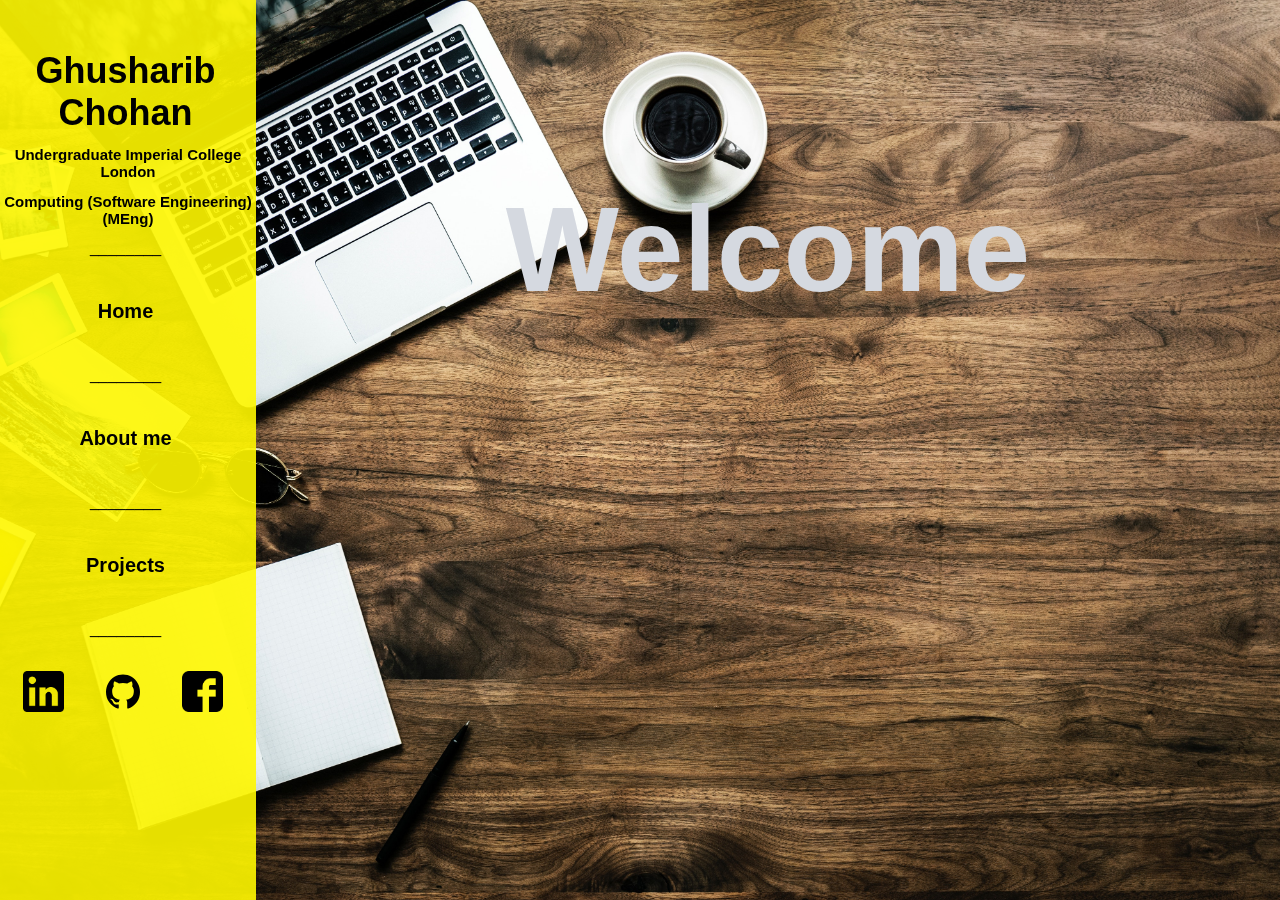
==== index.html @ 6c1b6f7f "Added major index page to website and style sheet" ====
<!DOCTYPE html>
<html lang="en" dir="ltr">
  <head>
    <meta charset="utf-8">
    <title>Ghusharib Chohan - Home</title>
    <link rel="stylesheet" type="text/css" href="style.css">
  </head>
  <body>
    <div id="sidebar">
      <div id="sidebarTop">
        <h1> Ghusharib Chohan </h1>
        <h2> Undergraduate Imperial College London </h2>
        <h2> Computing (Software Engineering) (MEng) </h2>
        <p> ________ </p>
      </div>

      <div id="menu">
        <a href="#"> <p> Home </p> </a>
        <p> ________ </p>
        <a href="aboutMe.html"> <p> About me </p> </a>
        <p> ________ </p>
        <a href="#"> <p> Projects </p> </a>
        <p> ________ </p>
      </div>

      <div id="sidebarBottom">
        <table>
          <tr>
            <td>
              <a href = "https://www.linkedin.com/in/Ghusharib">
                <img class="logos" src="Images/LinkedIn.png", alt="LinkedIn">
              </a>
            </td>
            <td>
              <a href = "https://www.github.com/Ghusharib">
                <img class="logos", id="github", src="Images/github.svg", alt="github">
              </a>
            </td>
            <td>
              <a href = "https://www.facebook.com/ghusharib.chohan">
                <img class="logos", id="facebook", src="Images/FB.png", alt="facebook">
              </a>
            </td>
          </tr>
        </table>
      </div>
    </div>
    <div class="main">
      <h1 id="Welcome"> Welcome </h1>
    </div>
  </body>
</html>
---- style.css ----
#sidebar {
  float:left;
  width: 20%;
  height: 100%;
  background-color: RGBA(255,247,0, 0.9);
  position:fixed;
  padding: 0;
}

#sidebar p {
  margin: 10px;
  margin-right: 15px;
}

#sidebar h1 {
  margin: 10px;
  margin-top: 50px;
  margin-right: 15px;
}

h1 {
  font-size: 36px;
  font-family: sans-serif;
  font-weight: bold;
  text-align: center;
}

h2 {
  font-size: 15px;
  text-align: center;
  font-family: sans-serif;
  font-weight: bolder;
}

p {
  text-align: center;
  font-family: sans-serif;
}

html{
  width: 100vw;
  height: 100vh;
}

body{
  margin:0px;
  height: 100%;
  background-image: url(Images/Sidebar.jpg);
  background-size: cover;
  background-position: left;
  background-repeat: no-repeat;
}

.logos {
  width: 50%;
  margin: 20px;
  display: block;
  margin-left: auto;
  margin-right: auto;
}

td {
  align-items: center;
}

#sidebar table {
  margin-right: 10px;
}

#menu a {
  font-weight: bold;
  font-family: sans-serif;
  margin: 50px;
  text-align: center;
  font-size: 20px;
  text-decoration: none;
  color: black;
}

.main {
  width: 80%;
  height: 100%;
  position: relative;
  float: right;
}

#Welcome {
  font-family: sans-serif;
  display: block;
  margin: auto;
  margin-top: 20vh;
  color: RGB(213,217,224);
  font-size: 120px;
}
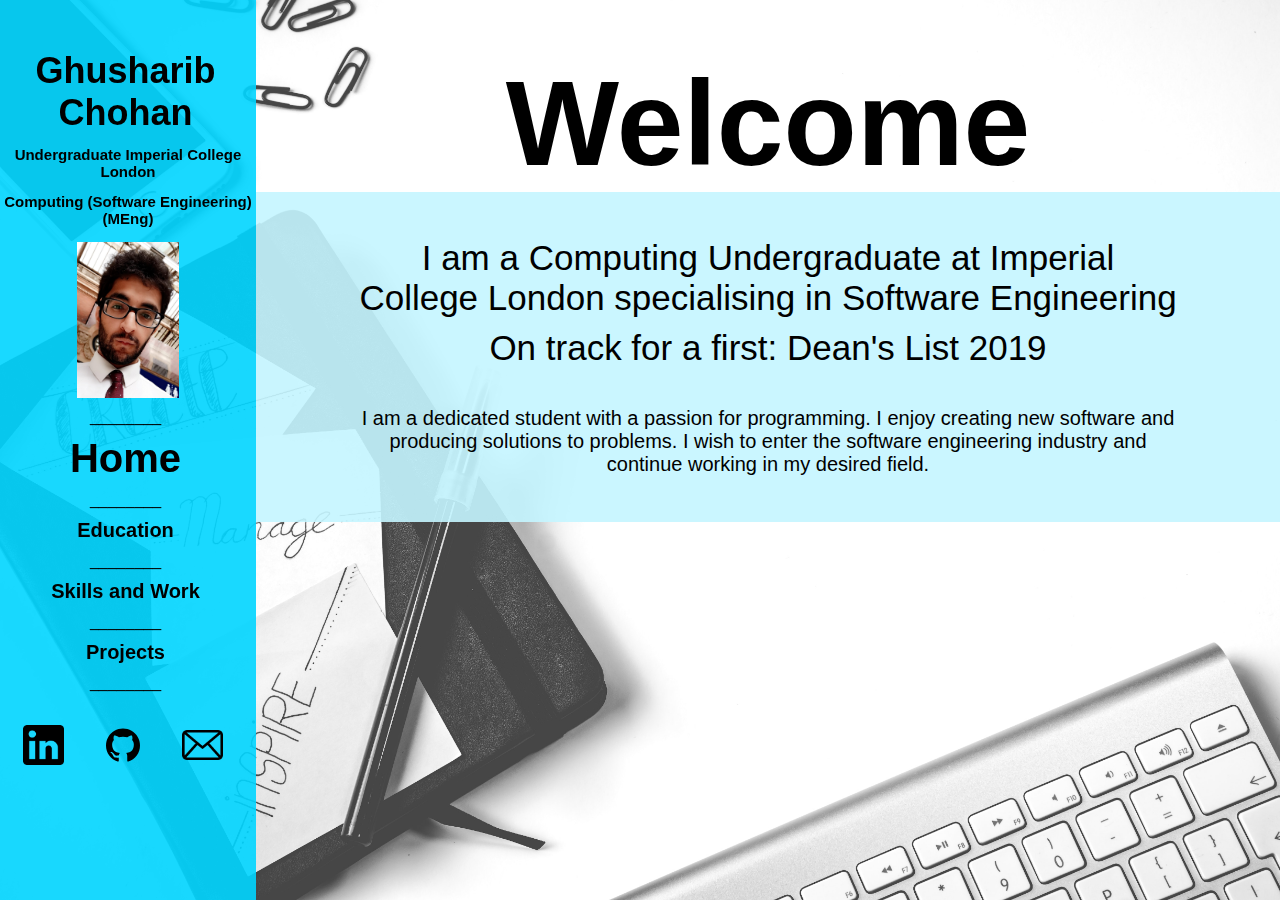
==== commit 1c17ec4f: "Added a lot of content in one go" ====
--- a/index.html
+++ b/index.html
@@ -4,6 +4,7 @@
     <meta charset="utf-8">
     <title>Ghusharib Chohan - Home</title>
     <link rel="stylesheet" type="text/css" href="style.css">
+    <link rel="stylesheet" href="https://cdnjs.cloudflare.com/ajax/libs/animate.css/3.7.2/animate.min.css">
   </head>
   <body>
     <div id="sidebar">
@@ -11,15 +12,18 @@
         <h1> Ghusharib Chohan </h1>
         <h2> Undergraduate Imperial College London </h2>
         <h2> Computing (Software Engineering) (MEng) </h2>
+        <img src="Images/ghusharib.jpeg" id="Ghusharib" class="animated pulse delay-2s" alt="Ghusharib">
         <p> ________ </p>
       </div>
 
       <div id="menu">
-        <a href="#"> <p> Home </p> </a>
+        <a href="#" id="current"> <p class="animated flipInY fast"> Home </p> </a>
         <p> ________ </p>
-        <a href="aboutMe.html"> <p> About me </p> </a>
+        <a href="education.html"> <p> Education </p> </a>
         <p> ________ </p>
-        <a href="#"> <p> Projects </p> </a>
+        <a href="skills.html"> <p> Skills and Work </p> </a>
+        <p> ________ </p>
+        <a href="projects.html"> <p> Projects </p> </a>
         <p> ________ </p>
       </div>
 
@@ -28,17 +32,17 @@
           <tr>
             <td>
               <a href = "https://www.linkedin.com/in/Ghusharib">
-                <img class="logos" src="Images/LinkedIn.png", alt="LinkedIn">
+                <img class="logos" src="Images/LinkedIn.png" alt="LinkedIn">
               </a>
             </td>
             <td>
               <a href = "https://www.github.com/Ghusharib">
-                <img class="logos", id="github", src="Images/github.svg", alt="github">
+                <img class="logos" id="github" src="Images/github.svg" alt="github">
               </a>
             </td>
             <td>
-              <a href = "https://www.facebook.com/ghusharib.chohan">
-                <img class="logos", id="facebook", src="Images/FB.png", alt="facebook">
+              <a href="mailto:ghusharib@hotmail.com">
+                <img class="logos" id="email" src="Images/email.png" alt="ghusharib@hotmail.com">
               </a>
             </td>
           </tr>
@@ -46,7 +50,17 @@
       </div>
     </div>
     <div class="main">
-      <h1 id="Welcome"> Welcome </h1>
+      <h1 id="Welcome" class="animated zoomIn"> Welcome </h1>
+      <div id="mainText">
+        <br> <br>
+        <div class ="animated fadeIn delay-1s">
+        <p> I am a Computing Undergraduate at Imperial College London specialising in Software Engineering </p>
+        <p> On track for a first: Dean's List 2019 </p> <br>
+        <p class="subtext"> I am a dedicated student with a passion for programming. I enjoy creating new software and producing solutions to problems. I wish to enter
+            the software engineering industry and continue working in my desired field. </p>
+        <br> <br>
+      </div>
+      </div>
     </div>
   </body>
 </html>
--- a/style.css
+++ b/style.css
@@ -2,7 +2,7 @@
   float:left;
   width: 20%;
   height: 100%;
-  background-color: RGBA(255,247,0, 0.9);
+  background-color: RGBA(0,213,255, 0.9);
   position:fixed;
   padding: 0;
 }
@@ -38,8 +38,9 @@
 }
 
 html{
-  width: 100vw;
-  height: 100vh;
+  width: 100%;
+  height: 100%;
+  overflow-x: none;
 }
 
 body{
@@ -47,7 +48,7 @@
   height: 100%;
   background-image: url(Images/Sidebar.jpg);
   background-size: cover;
-  background-position: left;
+  background-position: bottom-left;
   background-repeat: no-repeat;
 }
 
@@ -67,14 +68,25 @@
   margin-right: 10px;
 }
 
+#Ghusharib {
+  width: 40%;
+  display: block;
+  margin: auto;
+  margin-top: 15px;
+}
+
 #menu a {
   font-weight: bold;
-  font-family: sans-serif;
-  margin: 50px;
+  font-family: sans-serif
   text-align: center;
   font-size: 20px;
   text-decoration: none;
   color: black;
+}
+
+#current {
+  font-size: 40px !important;
+  font-weight: bolder;
 }
 
 .main {
@@ -82,13 +94,36 @@
   height: 100%;
   position: relative;
   float: right;
+  text-align: center;
+  display: block;
+  margin: 0;
 }
 
 #Welcome {
   font-family: sans-serif;
   display: block;
   margin: auto;
-  margin-top: 20vh;
-  color: RGB(213,217,224);
+  margin-top: 6vh;
+  color: black;
   font-size: 120px;
 }
+
+#mainText p {
+  color: black;
+  font-size: 35px;
+  width: 80%;
+  margin: auto;
+  margin-top: 1%;
+  margin-bottom: 1%;
+  weight: bold;
+}
+
+#mainText {
+  width: 100%;
+  display: inline-block;
+  background-color: RGBA(196,245,255,0.9);
+}
+
+.subtext {
+  font-size: 20px !important;
+}
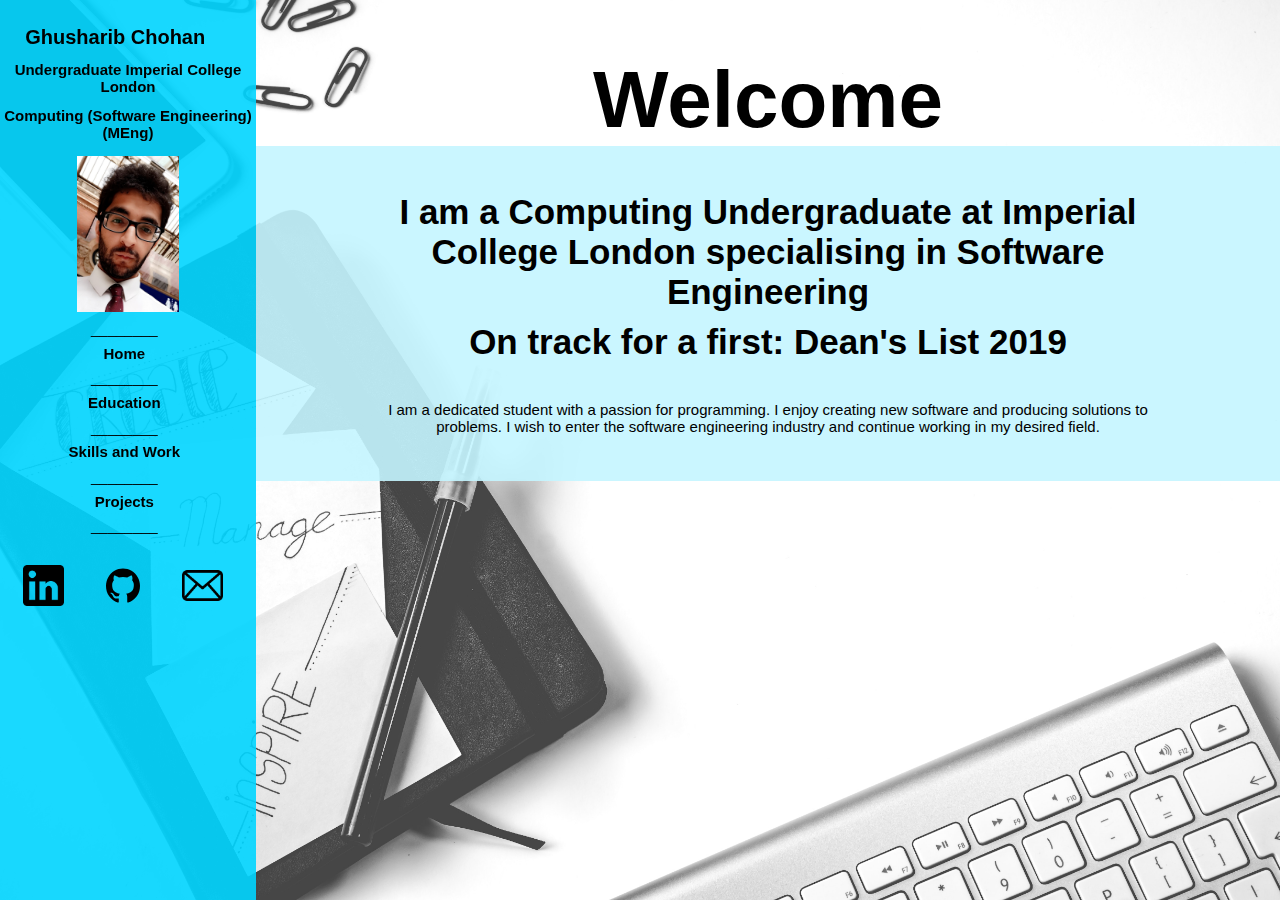
==== commit 6fb05e7d: "Fixed mobile issues with new menu bar" ====
--- a/index.html
+++ b/index.html
@@ -2,12 +2,59 @@
 <html lang="en" dir="ltr">
   <head>
     <meta charset="utf-8">
+    <meta name="viewport" content="width=device-width, initial-scale=1, shrink-to-fit=no">
     <title>Ghusharib Chohan - Home</title>
     <link rel="stylesheet" type="text/css" href="style.css">
     <link rel="stylesheet" href="https://cdnjs.cloudflare.com/ajax/libs/animate.css/3.7.2/animate.min.css">
+    <link rel="stylesheet" href="https://cdnjs.cloudflare.com/ajax/libs/font-awesome/4.7.0/css/font-awesome.min.css">
   </head>
   <body>
+
+    <div class="topnav">
+      <a href="#home" class="active"> <h1> Ghusharib Chohan </h1> <h2> Computing - Imperial College London </h2></a>
+        <div id="myLinks">
+          <a href="#" id="current"> <p class="animated flipInY fast"> Home </p> </a>
+          <a href="education.html"> <p> Education </p> </a>
+          <a href="skills.html"> <p> Skills and Work </p> </a>
+          <a href="projects.html"> <p> Projects </p> </a>
+          <table>
+            <tr>
+              <td>
+                <a href = "https://www.linkedin.com/in/Ghusharib">
+                  <img class="logos" src="Images/LinkedIn.png" alt="LinkedIn">
+                </a>
+              </td>
+              <td>
+                <a href = "https://www.github.com/Ghusharib">
+                  <img class="logos" id="github" src="Images/github.svg" alt="github">
+                </a>
+              </td>
+              <td>
+                <a href="mailto:ghusharib@hotmail.com">
+                  <img class="logos" id="email" src="Images/email.png" alt="ghusharib@hotmail.com">
+                </a>
+              </td>
+            </tr>
+          </table>
+        </div>
+        <a href="javascript:void(0);" class="icon" onclick="myFunction()">
+          <i class="fa fa-bars"></i>
+        </a>
+    </div>
+
+    <script>
+      function myFunction() {
+        var x = document.getElementById("myLinks");
+        if (x.style.display === "block") {
+          x.style.display = "none";
+        } else {
+          x.style.display = "block";
+        }
+      }
+    </script>
+
     <div id="sidebar">
+
       <div id="sidebarTop">
         <h1> Ghusharib Chohan </h1>
         <h2> Undergraduate Imperial College London </h2>
@@ -62,5 +109,6 @@
       </div>
       </div>
     </div>
+
   </body>
 </html>
--- a/style.css
+++ b/style.css
@@ -1,5 +1,5 @@
 #sidebar {
-  float:left;
+  float: left;
   width: 20%;
   height: 100%;
   background-color: RGBA(0,213,255, 0.9);
@@ -8,14 +8,13 @@
 }
 
 #sidebar p {
-  margin: 10px;
+  margin: 3%;
   margin-right: 15px;
 }
 
 #sidebar h1 {
-  margin: 10px;
-  margin-top: 50px;
-  margin-right: 15px;
+  margin-top: 10%;
+  margin-right: 10%;
 }
 
 h1 {
@@ -105,7 +104,7 @@
   margin: auto;
   margin-top: 6vh;
   color: black;
-  font-size: 120px;
+  font-size: 90px;
 }
 
 #mainText p {
@@ -127,3 +126,155 @@
 .subtext {
   font-size: 20px !important;
 }
+
+#altTable{
+  display: none;
+}
+
+.topnav {
+  display: none;
+}
+
+@media (max-width: 600px) {
+  #sidebarTop{
+    display: none;
+  }
+
+  p {
+    font-size: 10px;
+  }
+
+  h1 {
+    font-size: 15px;
+  }
+
+  h2 {
+    font-size: 10px;
+  }
+
+  .main p {
+    font-weight: bold;
+    font-size: 15px !important;
+  }
+
+  #projects a p {
+    font-weight: normal !important;
+  }
+
+  .subtext {
+    font-weight: normal !important;
+    font-size: 10px !important;
+  }
+
+  #Welcome {
+    font-size: 30px !important;
+  }
+
+  #firstColumn {
+    display: none;
+  }
+}
+
+@media (max-width: 1400px) {
+
+  p {
+    font-size: 15px;
+  }
+
+  h1 {
+    font-size: 20px;
+    margin: auto;
+  }
+
+  h2 {
+    font-size: 15px;
+  }
+
+  .main p {
+    font-weight: bold;
+    font-size: 20px;
+  }
+
+  #projects a p {
+    font-size: 15px !important;
+  }
+
+  .subtext {
+    font-weight: normal !important;
+    font-size: 15px !important;
+  }
+
+  #Welcome {
+    font-size: 80px;
+  }
+
+  #firstColumn {
+    display: none;
+  }
+
+  #altTable {
+    display: block;
+  }
+}
+
+
+/* Nav Bar for mobile */
+
+@media (max-width: 600px) {
+  .topnav {
+    display: block;
+  }
+
+  #sidebar{
+    display: none;
+  }
+
+  .main {
+    width: 100%;
+  }
+
+  h2 {
+    font-size: 10px;
+  }
+}
+
+.mobile-container {
+  max-width: 480px;
+  margin: auto;
+  background-color: #555;
+  height: 500px;
+  color: white;
+  border-radius: 10px;
+}
+
+.topnav {
+  overflow: hidden;
+  background-color: #333;
+  position: relative;
+}
+
+.topnav #myLinks {
+  display: none;
+}
+
+.topnav a {
+  color: white;
+  padding: 14px 16px;
+  text-decoration: none;
+  font-size: 17px;
+  display: block;
+}
+
+.topnav a.icon {
+  margin-top: 15px;
+  background: RGBA(0,0,0,0);
+  display: block;
+  position: absolute;
+  right: 0;
+  top: 0;
+}
+
+.active {
+  background-color: RGBA(0,213,255, 0.9);
+  color: white;
+}
